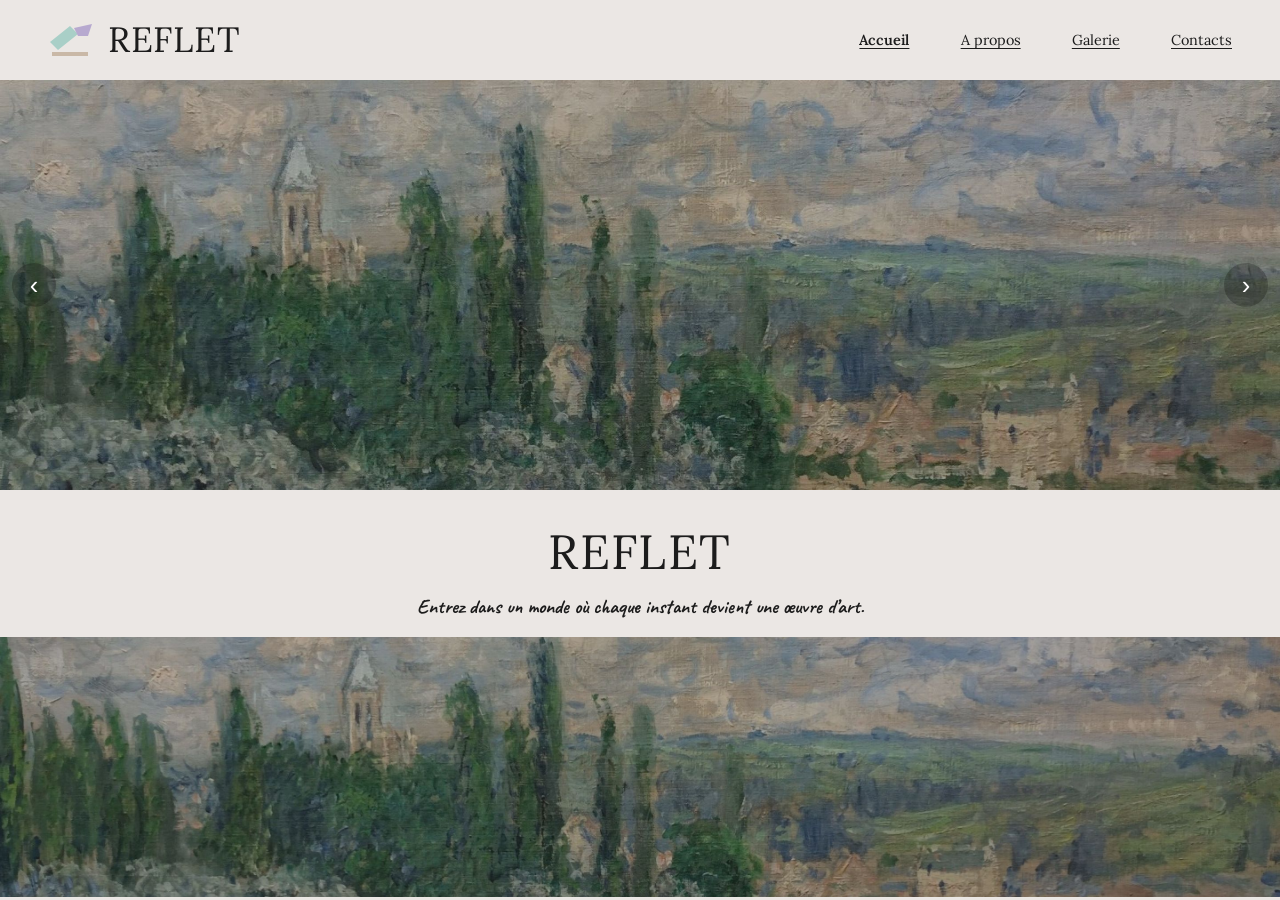
==== index.html @ e90bafa7 "Add files via upload" ====
<!DOCTYPE html>
<html lang="fr">
<head>
<meta charset="UTF-8">
<meta name="viewport" content="width=device-width, initial-scale=1">
<title>Reflet – Accueil</title>
<link rel="preconnect" href="https://fonts.googleapis.com">
<link href="https://fonts.googleapis.com/css2?family=Caveat:wght@400;700&family=Lora:wght@400;600&display=swap" rel="stylesheet">
<link rel="stylesheet" href="style.css">
</head>
<body>
<header class="site-header">
  <a class="logo" href="index.html" aria-label="Reflet – accueil">
    <svg viewBox="0 0 48 36" aria-hidden="true"><path d="M2 20 L22 4 L30 12 L10 28Z" fill="#a9cfc7"/><path d="M26 6 L44 2 L40 14 L30 14Z" fill="#b7a9cf"/><path d="M4 30 H40 V34 H4Z" fill="#c9b8a6"/></svg>
    <span>REFLET</span>
  </a>
  <input type="checkbox" id="nav-toggle" class="nav-toggle">
  <label for="nav-toggle" class="burger" aria-label="Menu">☰</label>
  <nav class="nav" aria-label="Navigation principale">
    <ul>
      <li><a href="index.html" aria-current="page">Accueil</a></li>
      <li><a href="apropos.html">A propos</a></li>
      <li><a href="galerie.html">Galerie</a></li>
      <li><a href="contacts.html">Contacts</a></li>
    </ul>
  </nav>
</header>

<main>
  <section class="carousel" aria-label="Carrousel de tableaux">
    <div class="slides">
      <div class="slide" role="img" aria-label="Paysage impressionniste"></div>
      <div class="slide" role="img" aria-label="Tableau 2"></div>
      <div class="slide" role="img" aria-label="Tableau 3"></div>
    </div>
    <button class="arrow prev" aria-label="Précédent">‹</button>
    <button class="arrow next" aria-label="Suivant">›</button>
  </section>

  <section class="hero-title">
    <h1>REFLET</h1>
    <p class="tagline">Entrez dans un monde où chaque instant devient une œuvre d’art.</p>
  </section>

  <div class="banner" role="img" aria-label="Paysage impressionniste"></div>
</main>

<script src="script.js"></script>
</body>
</html>
---- style.css ----
:root{
  --bg:#ebe7e4;
  --ink:#1c1c1c;
  --teal:#a9cfc7;
  --lilac:#b7a9cf;
  --field:#d9d9d9;
  --serif:'Lora',Georgia,serif;
  --hand:'Caveat','Comic Sans MS',cursive;
}
*{box-sizing:border-box;margin:0;padding:0}
html{scroll-behavior:smooth}
body{background:var(--bg);color:var(--ink);font-family:var(--serif);line-height:1.6}
img{max-width:100%;display:block}
a{color:inherit}
:focus-visible{outline:2px solid #4a8f84;outline-offset:3px}

/* ----- Header ----- */
.site-header{display:flex;align-items:center;justify-content:space-between;
  padding:12px clamp(16px,4vw,48px);position:relative;z-index:5}
.logo{display:flex;align-items:center;gap:12px;text-decoration:none}
.logo svg{width:48px;height:36px}
.logo span{font-size:clamp(1.6rem,3vw,2.2rem);letter-spacing:.02em}
.nav ul{list-style:none;display:flex;gap:clamp(20px,4vw,52px)}
.nav a{font-size:.9rem;text-decoration:underline;text-underline-offset:3px}
.nav a[aria-current="page"]{font-weight:600}
.nav-toggle,.burger{display:none}

/* ----- Carousel (accueil) ----- */
.carousel{position:relative;height:clamp(180px,32vw,420px);overflow:hidden;background:#8da58a}
.slides{display:flex;height:100%;transition:transform .7s ease}
.slide{min-width:100%;height:100%;background-size:cover;background-position:center}
.slide:nth-child(1){background-image:url(images/slide1.jpg),linear-gradient(135deg,#9fb59a,#6f8f73)}
.slide:nth-child(2){background-image:url(images/slide2.jpg),linear-gradient(135deg,#e5b9a0,#8fa6b8)}
.slide:nth-child(3){background-image:url(images/slide3.jpg),linear-gradient(135deg,#b9c9a5,#d9c07f)}
.arrow{position:absolute;top:50%;transform:translateY(-50%);width:44px;height:44px;border:0;
  background:rgba(0,0,0,.25);color:#fff;font-size:1.6rem;cursor:pointer;border-radius:50%}
.arrow:hover{background:rgba(0,0,0,.45)}
.arrow.prev{left:12px}.arrow.next{right:12px}

.hero-title{text-align:center;padding:24px 16px 14px}
.hero-title h1{font-weight:400;font-size:clamp(2rem,5vw,3rem);letter-spacing:.03em}
.tagline{font-family:var(--hand);font-weight:700;font-size:1.25rem}
.banner{height:clamp(120px,22vw,260px);background:url(images/slide1.jpg) center/cover,linear-gradient(135deg,#9fb59a,#6f8f73)}

/* ----- A propos ----- */
.about{max-width:1100px;margin:0 auto;padding:clamp(24px,5vw,60px) clamp(16px,4vw,32px)}
.about-img{float:left;width:min(58%,560px);margin:0 28px 14px 0;aspect-ratio:4/3;object-fit:cover;
  background:linear-gradient(160deg,#e9b9a6,#7f9bb5)}
.about h2{font-weight:400;font-size:clamp(1.4rem,3vw,1.9rem);text-align:center;margin:8px 0 18px;letter-spacing:.04em}
.about p{text-align:justify;hyphens:auto;margin-bottom:12px;font-size:.95rem}
.about .tagline{clear:both;text-align:center;padding-top:20px;font-size:1.3rem}

/* ----- Galerie ----- */
.brush-title{position:relative;display:inline-block;margin-top:24px;padding:28px 70px 28px clamp(16px,4vw,40px);
  background:var(--teal);border-radius:0 60px 40px 0 / 0 40px 60px 0;min-width:min(340px,90%)}
.brush-title h1{font-weight:400;font-size:2rem}
.brush-title p{font-family:var(--hand);font-size:1.2rem}
.gallery-wrap{position:relative;padding:48px clamp(16px,4vw,48px) 70px}
.gallery{display:grid;grid-auto-flow:column;grid-auto-columns:minmax(230px,300px);gap:clamp(20px,4vw,50px);
  overflow-x:auto;scroll-snap-type:x mandatory;padding-bottom:10px;scrollbar-width:thin}
.card{scroll-snap-align:start}
.card .pic{aspect-ratio:3/4;background-size:cover;background-position:center}
.card:nth-child(1) .pic{background-image:url(images/morisot.jpg),linear-gradient(#a9c68f,#6b9a6e)}
.card:nth-child(2) .pic{background-image:url(images/monet.jpg),linear-gradient(#7fb0a4,#4f7f7a)}
.card:nth-child(3) .pic{background-image:url(images/benson.jpg),linear-gradient(#cfd8e6,#7da0c8)}
.card:nth-child(4) .pic{background-image:url(images/renoir.jpg),linear-gradient(#e7c4b0,#b27f6d)}
.card figcaption{font-family:var(--hand);font-weight:700;font-size:1.15rem;margin-top:10px}

/* ----- Contacts ----- */
.contact-page{position:relative;overflow:hidden}
.brush-deco{position:absolute;top:-10px;right:-30px;width:clamp(120px,22vw,230px);aspect-ratio:1;
  background:var(--teal);border-radius:60% 40% 55% 45%;opacity:.85;transform:rotate(-12deg);z-index:1}
.contact{display:grid;grid-template-columns:1fr 1fr;gap:clamp(24px,6vw,80px);
  max-width:1000px;margin:0 auto;padding:40px clamp(16px,4vw,32px) 60px}
.contact h1,.contact h2{font-weight:400;font-size:1.5rem;letter-spacing:.02em;margin-bottom:24px}
.form-title{font-size:.85rem;font-weight:600;margin-bottom:10px;display:block}
.contact form{display:grid;gap:10px;max-width:320px}
.contact input,.contact textarea{width:100%;border:0;background:var(--field);padding:10px;
  font:inherit;font-size:.75rem;border-radius:3px}
.contact textarea{min-height:80px;resize:vertical}
.contact button{border:0;background:var(--teal);padding:9px;font:inherit;font-size:.75rem;cursor:pointer;
  border-radius:3px;text-align:left}
.contact button:hover{background:#94c0b6}
.socials{display:flex;gap:10px;margin-top:40px}
.socials a{width:34px;height:34px;border-radius:50%;background:#fff;display:grid;place-items:center;
  text-decoration:none;font-weight:700;font-size:.85rem}
.info li{list-style:none;display:flex;gap:14px;align-items:center;margin-bottom:14px;font-size:.8rem}
.info .ico{font-size:1.3rem;width:26px;text-align:center}
.map{margin-top:20px;width:100%;height:170px;border:0}

/* ----- Responsive ----- */
@media (max-width:760px){
  .burger{display:block;cursor:pointer;font-size:1.8rem;line-height:1}
  .nav{position:absolute;top:100%;left:0;right:0;background:var(--bg);display:none;
    padding:12px 24px 20px;box-shadow:0 8px 12px rgba(0,0,0,.08)}
  .nav ul{flex-direction:column;gap:14px}
  .nav-toggle:checked ~ .nav{display:block}
  .about-img{float:none;width:100%;margin:0 0 18px}
  .contact{grid-template-columns:1fr}
  .arrow{width:36px;height:36px}
}
@media (prefers-reduced-motion:reduce){.slides{transition:none}html{scroll-behavior:auto}}
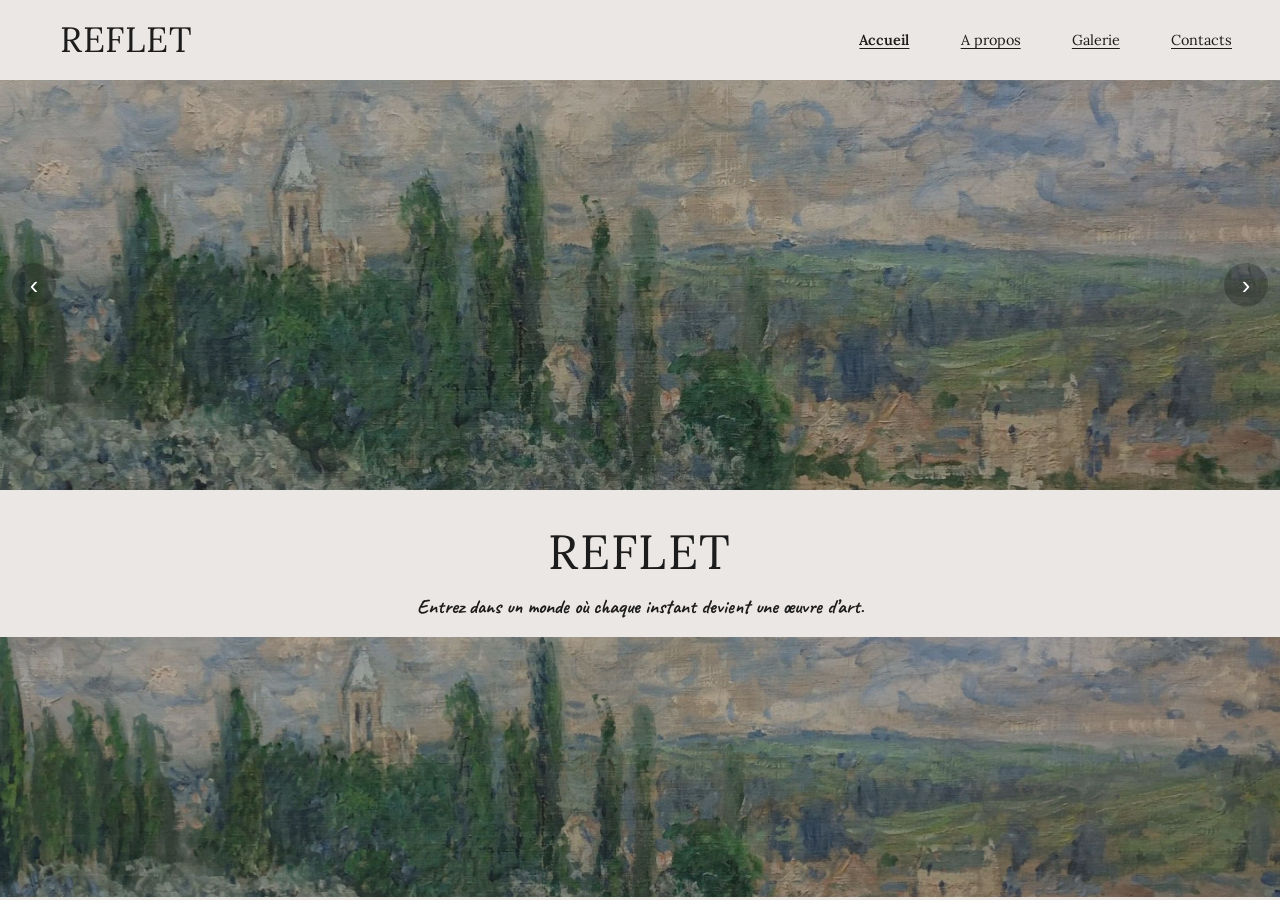
==== commit 3785fcc4: "Update index.html" ====
--- a/index.html
+++ b/index.html
@@ -11,7 +11,7 @@
 <body>
 <header class="site-header">
   <a class="logo" href="index.html" aria-label="Reflet – accueil">
-    <svg viewBox="0 0 48 36" aria-hidden="true"><path d="M2 20 L22 4 L30 12 L10 28Z" fill="#a9cfc7"/><path d="M26 6 L44 2 L40 14 L30 14Z" fill="#b7a9cf"/><path d="M4 30 H40 V34 H4Z" fill="#c9b8a6"/></svg>
+    <img src="images/logo.png" alt="" class="logo-img">
     <span>REFLET</span>
   </a>
   <input type="checkbox" id="nav-toggle" class="nav-toggle">
@@ -30,7 +30,7 @@
   <section class="carousel" aria-label="Carrousel de tableaux">
     <div class="slides">
       <div class="slide" role="img" aria-label="Paysage impressionniste"></div>
-      <div class="slide" role="img" aria-label="Tableau 2"></div>
+      <div class="slide" role="img" aria-label="glaçons"></div>
       <div class="slide" role="img" aria-label="Tableau 3"></div>
     </div>
     <button class="arrow prev" aria-label="Précédent">‹</button>
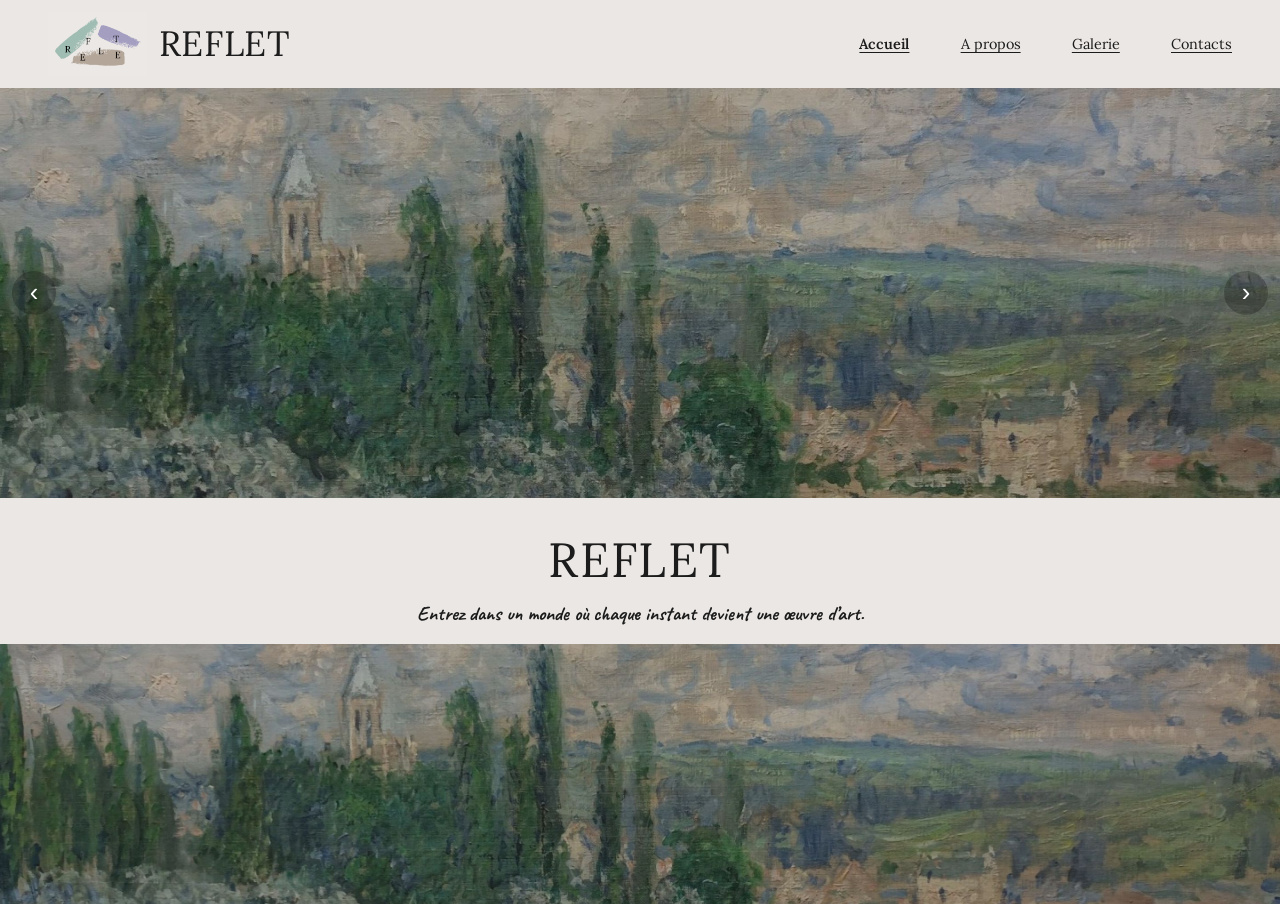
==== commit aef7ffac: "Fix HTML formatting and structure" ====
--- a/index.html
+++ b/index.html
@@ -26,7 +26,7 @@
   </nav>
 </header>
 
-<main>
+<main id="contenu">
   <section class="carousel" aria-label="Carrousel de tableaux">
     <div class="slides">
       <div class="slide" role="img" aria-label="Paysage impressionniste"></div>
--- a/style.css
+++ b/style.css
@@ -18,7 +18,7 @@
 .site-header{display:flex;align-items:center;justify-content:space-between;
   padding:12px clamp(16px,4vw,48px);position:relative;z-index:5}
 .logo{display:flex;align-items:center;gap:12px;text-decoration:none}
-.logo svg{width:48px;height:36px}
+.logo-img{height:clamp(44px,6vw,64px);width:auto}
 .logo span{font-size:clamp(1.6rem,3vw,2.2rem);letter-spacing:.02em}
 .nav ul{list-style:none;display:flex;gap:clamp(20px,4vw,52px)}
 .nav a{font-size:.9rem;text-decoration:underline;text-underline-offset:3px}
@@ -46,7 +46,7 @@
 .about{max-width:1100px;margin:0 auto;padding:clamp(24px,5vw,60px) clamp(16px,4vw,32px)}
 .about-img{float:left;width:min(58%,560px);margin:0 28px 14px 0;aspect-ratio:4/3;object-fit:cover;
   background:linear-gradient(160deg,#e9b9a6,#7f9bb5)}
-.about h2{font-weight:400;font-size:clamp(1.4rem,3vw,1.9rem);text-align:center;margin:8px 0 18px;letter-spacing:.04em}
+.about h1{font-weight:400;font-size:clamp(1.4rem,3vw,1.9rem);text-align:center;margin:8px 0 18px;letter-spacing:.04em}
 .about p{text-align:justify;hyphens:auto;margin-bottom:12px;font-size:.95rem}
 .about .tagline{clear:both;text-align:center;padding-top:20px;font-size:1.3rem}
 
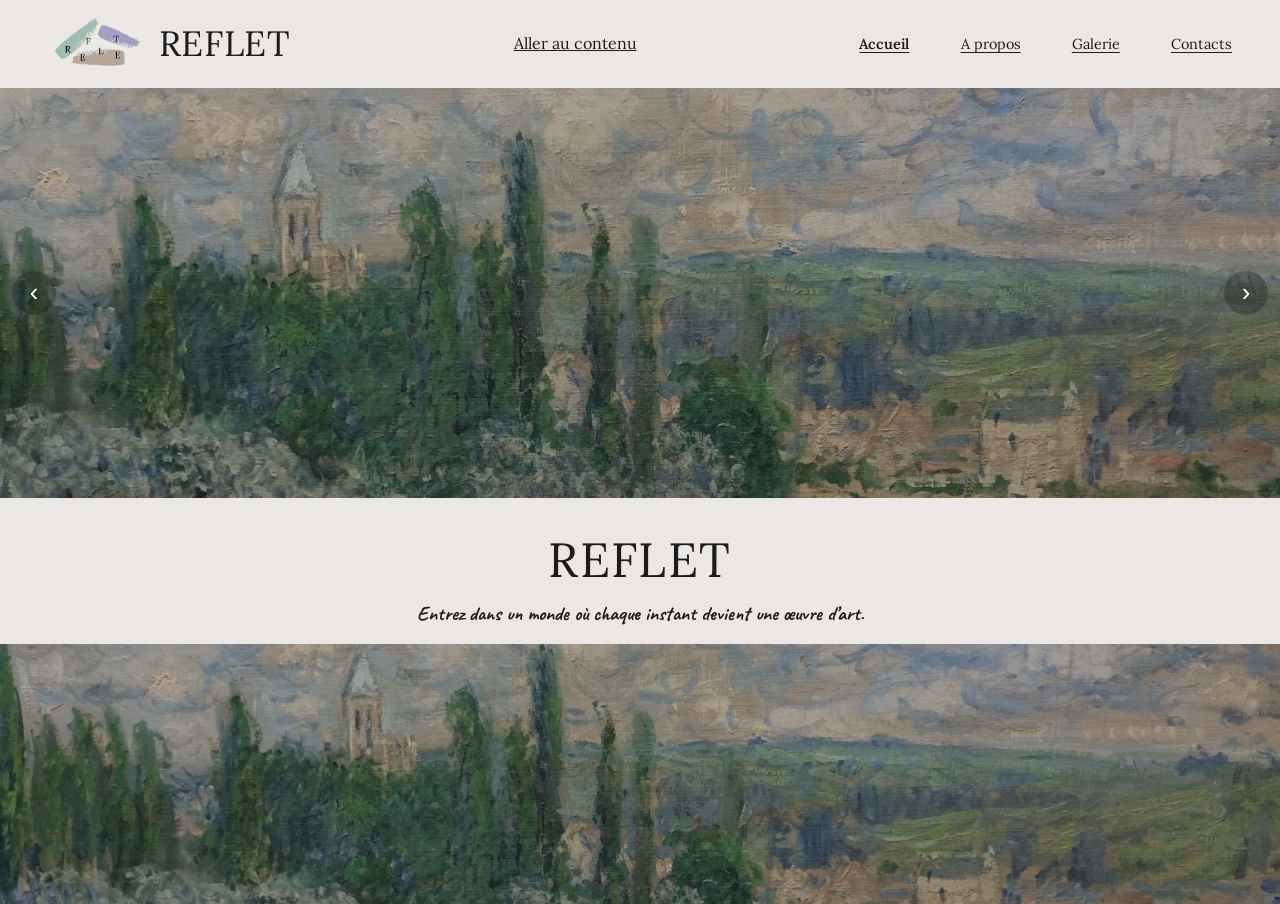
==== commit 5ccbffc2: "Enhance index.html with meta description and favicon Added a meta description and favicon link." ====
--- a/index.html
+++ b/index.html
@@ -1,6 +1,8 @@
 <!DOCTYPE html>
 <html lang="fr">
 <head>
+<meta name="description" content="Reflet, galerie d'art impressionniste à Nice : découvrez les œuvres de Monet, Morisot et Benson.">
+<link rel="icon" href="images/logo.png">
 <meta charset="UTF-8">
 <meta name="viewport" content="width=device-width, initial-scale=1">
 <title>Reflet – Accueil</title>
@@ -13,6 +15,7 @@
   <a class="logo" href="index.html" aria-label="Reflet – accueil">
     <img src="images/logo.png" alt="" class="logo-img">
     <span>REFLET</span>
+    <a class="skip-link" href="#contenu">Aller au contenu</a>
   </a>
   <input type="checkbox" id="nav-toggle" class="nav-toggle">
   <label for="nav-toggle" class="burger" aria-label="Menu">☰</label>
